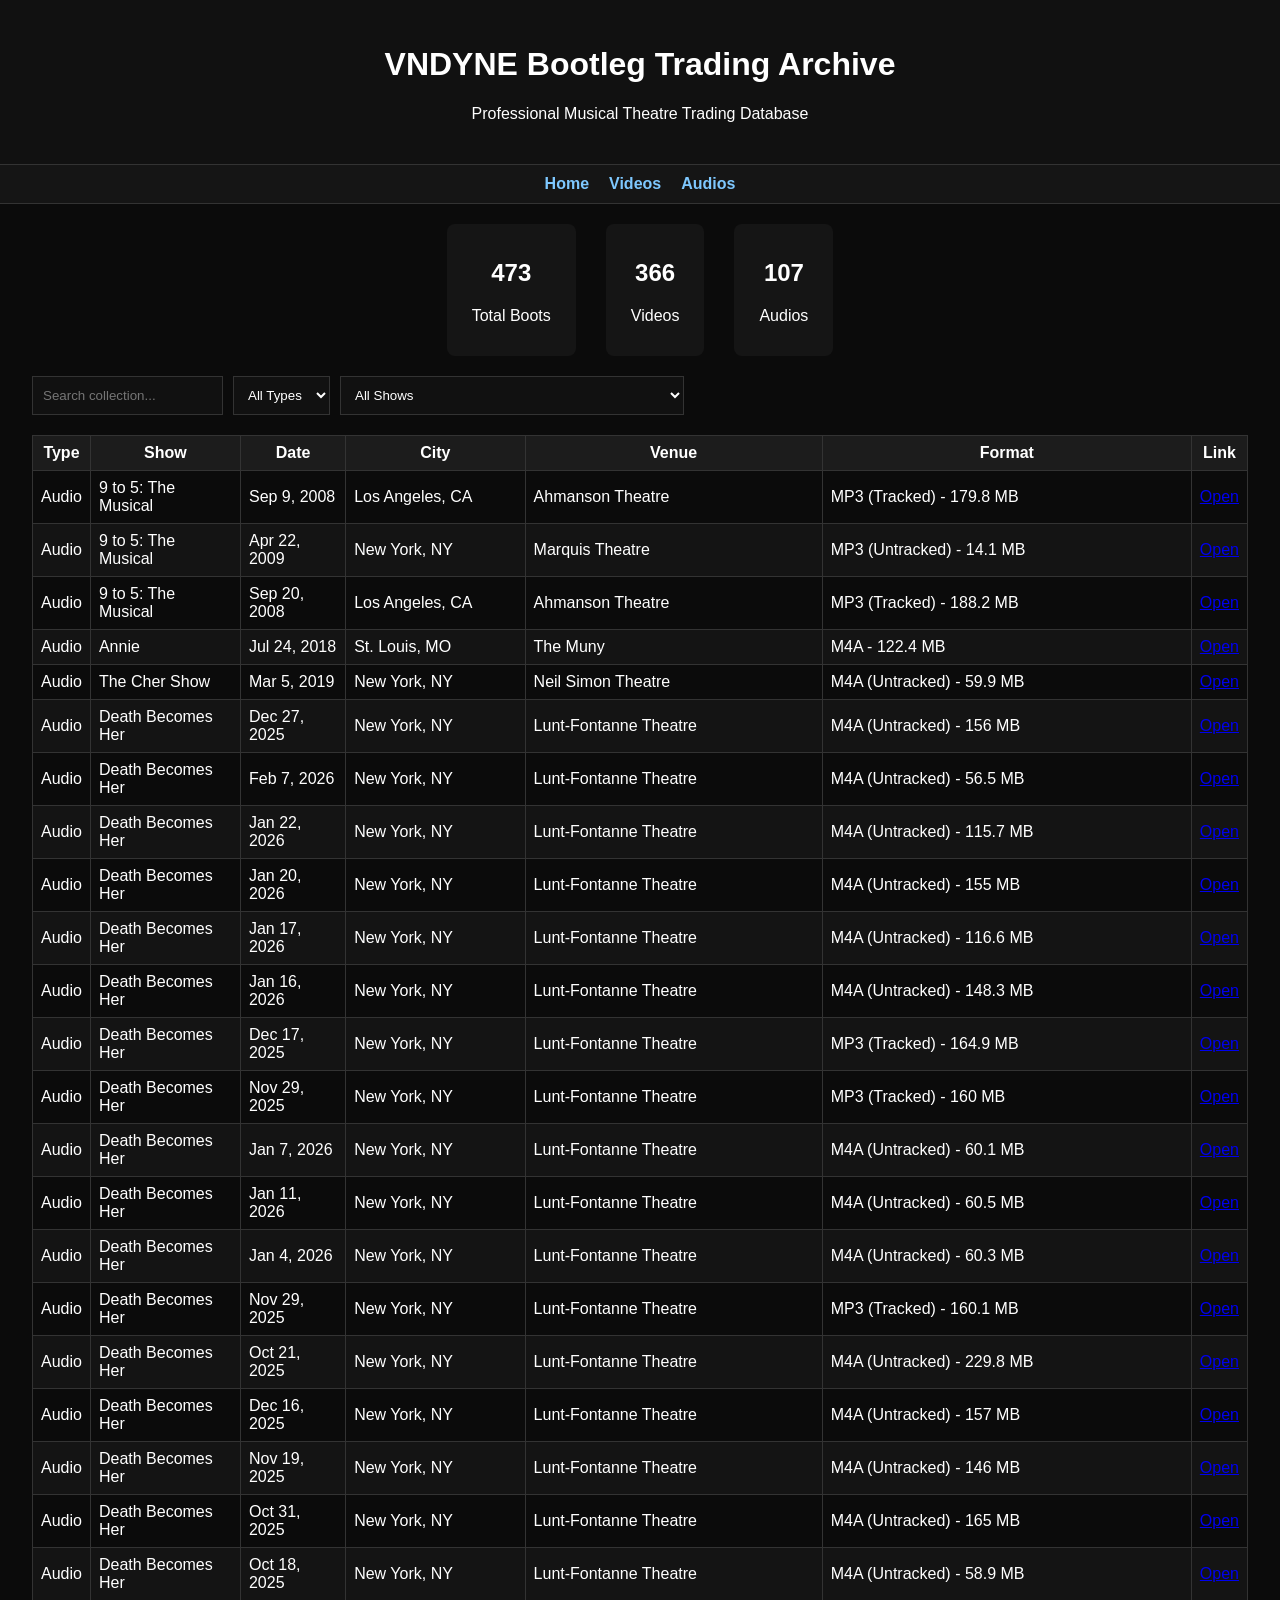
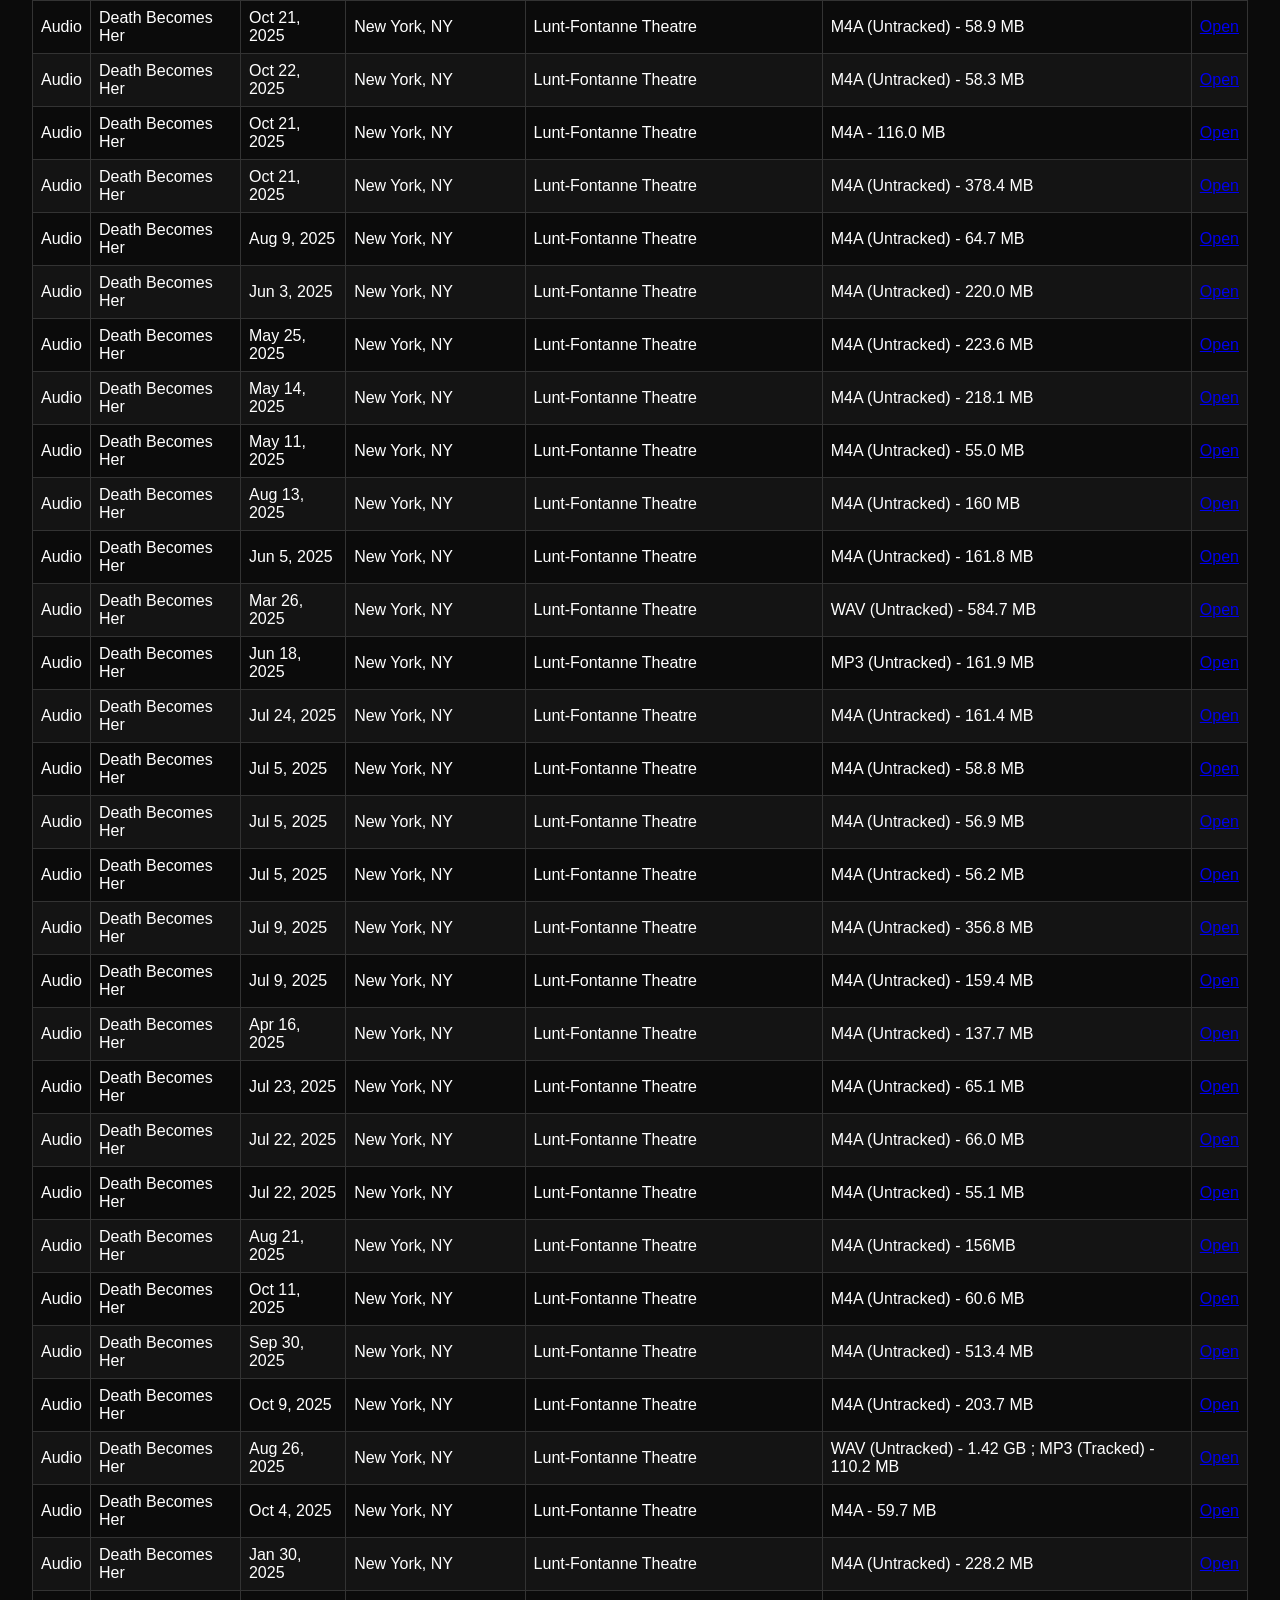
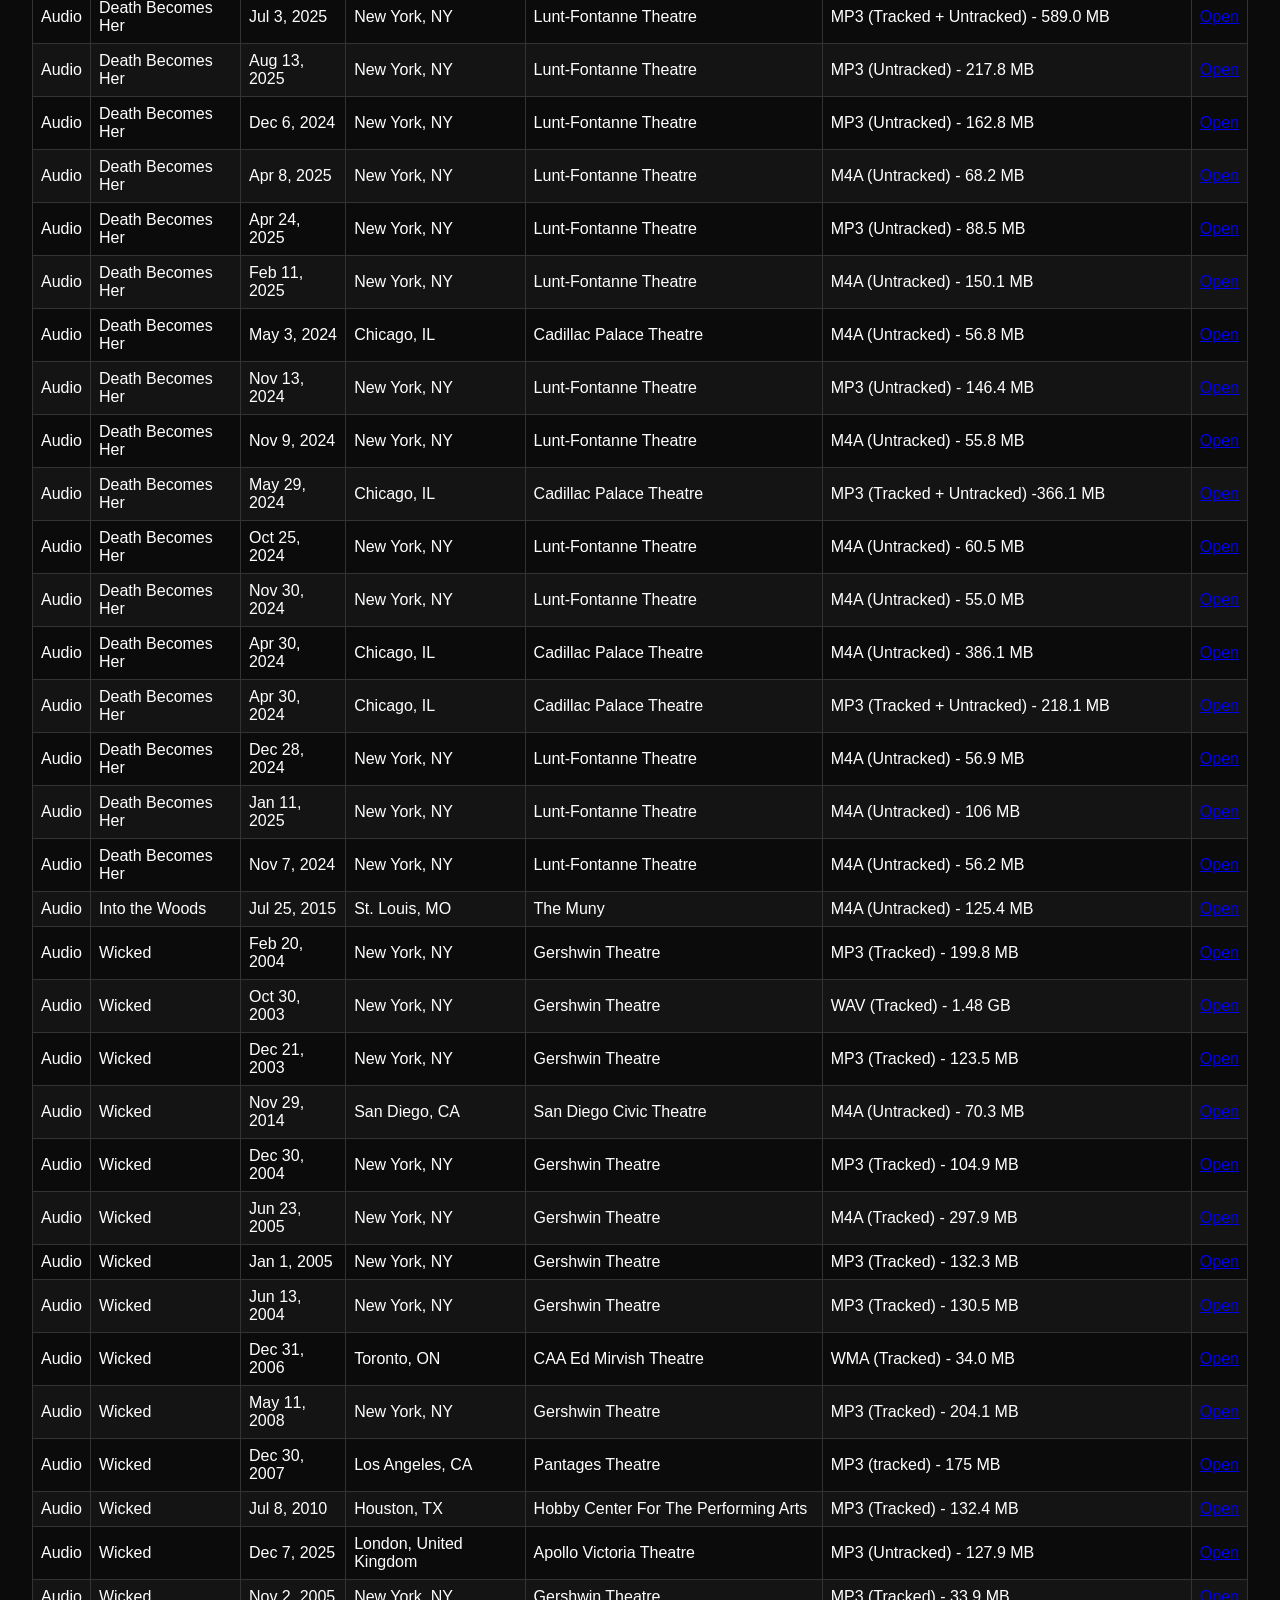
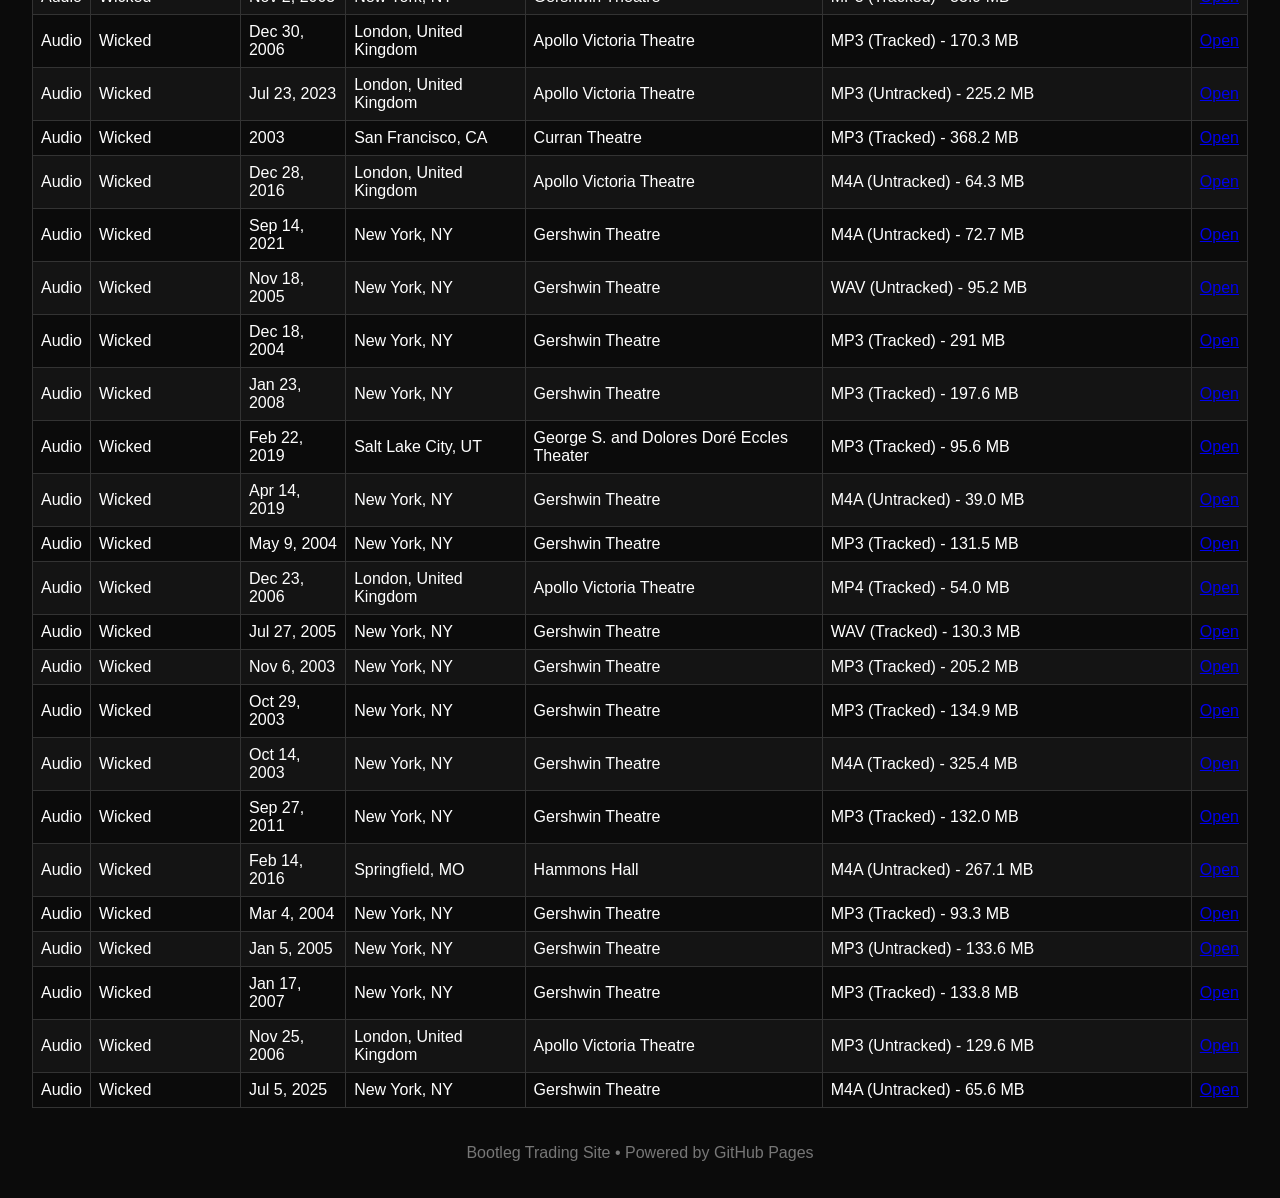
==== audios.html @ 9b668220 "Add files via upload" ====
<!DOCTYPE html>
<html>
<head>
<meta charset="UTF-8">
<title>Audio Collection</title>
<link rel="stylesheet" href="style.css">
</head>

<body>

<header>
<h1>VNDYNE Bootleg Trading Archive</h1>
<p>Professional Musical Theatre Trading Database</p>
</header>

<nav>
<a href="index.html">Home</a>
<a href="videos.html">Videos</a>
<a href="audios.html"><b>Audios</b></a>
</nav>

<div class="container">

<section class="stats">
<div class="stat">
<h2 id="totalCount">0</h2>
<p>Total Boots</p>
</div>

<div class="stat">
<h2 id="videoCount">0</h2>
<p>Videos</p>
</div>

<div class="stat">
<h2 id="audioCount">0</h2>
<p>Audios</p>
</div>
</section>

<div class="controls">

<input id="search" placeholder="Search collection..." oninput="apply()">

<select id="typeFilter" onchange="apply()">
<option value="">All Types</option>
<option value="Video">Video</option>
<option value="Audio">Audio</option>
</select>

<select id="showFilter" onchange="apply()">
<option value="">All Shows</option>
</select>

</div>

<table id="collectionTable">

<thead>
<tr>
<th>Type</th>
<th>Show</th>
<th>Date</th>
<th>City</th>
<th>Venue</th>
<th>Format</th>
<th>Link</th>
</tr>
</thead>

<tbody></tbody>

</table>

</div>

<footer>
<p>Bootleg Trading Site • Powered by GitHub Pages</p>
</footer>

<script src="script.js"></script>

<script>
fetch("collection.json").then(r=>r.json()).then(json=>{
data=json
populateShows()
updateStats()
render(data.filter(x=>x['Audio / Video']==='Audio'))
})
</script>

</body>
</html>
---- style.css ----
body{
font-family:Arial, Helvetica, sans-serif;
background:#0b0b0b;
color:white;
margin:0;
}

header{
background:#111;
padding:25px;
text-align:center;
border-bottom:1px solid #333;
}

nav{
display:flex;
justify-content:center;
gap:20px;
padding:10px;
background:#151515;
border-bottom:1px solid #333;
}

nav a{
color:#7ec8ff;
text-decoration:none;
font-weight:bold;
}

.container{
width:95%;
margin:auto;
}

.controls{
margin:20px 0;
display:flex;
gap:10px;
flex-wrap:wrap;
}

input,select{
padding:10px;
background:#111;
color:white;
border:1px solid #333;
}

table{
width:100%;
border-collapse:collapse;
}

th,td{
border:1px solid #333;
padding:8px;
}

th{
background:#1c1c1c;
}

tr:nth-child(even){
background:#141414;
}

tr:hover{
background:#1f1f1f;
}

.stats{
display:flex;
gap:30px;
justify-content:center;
margin:20px 0;
}

.stat{
background:#151515;
padding:15px 25px;
border-radius:8px;
text-align:center;
}

footer{
text-align:center;
padding:20px;
color:#777;
}
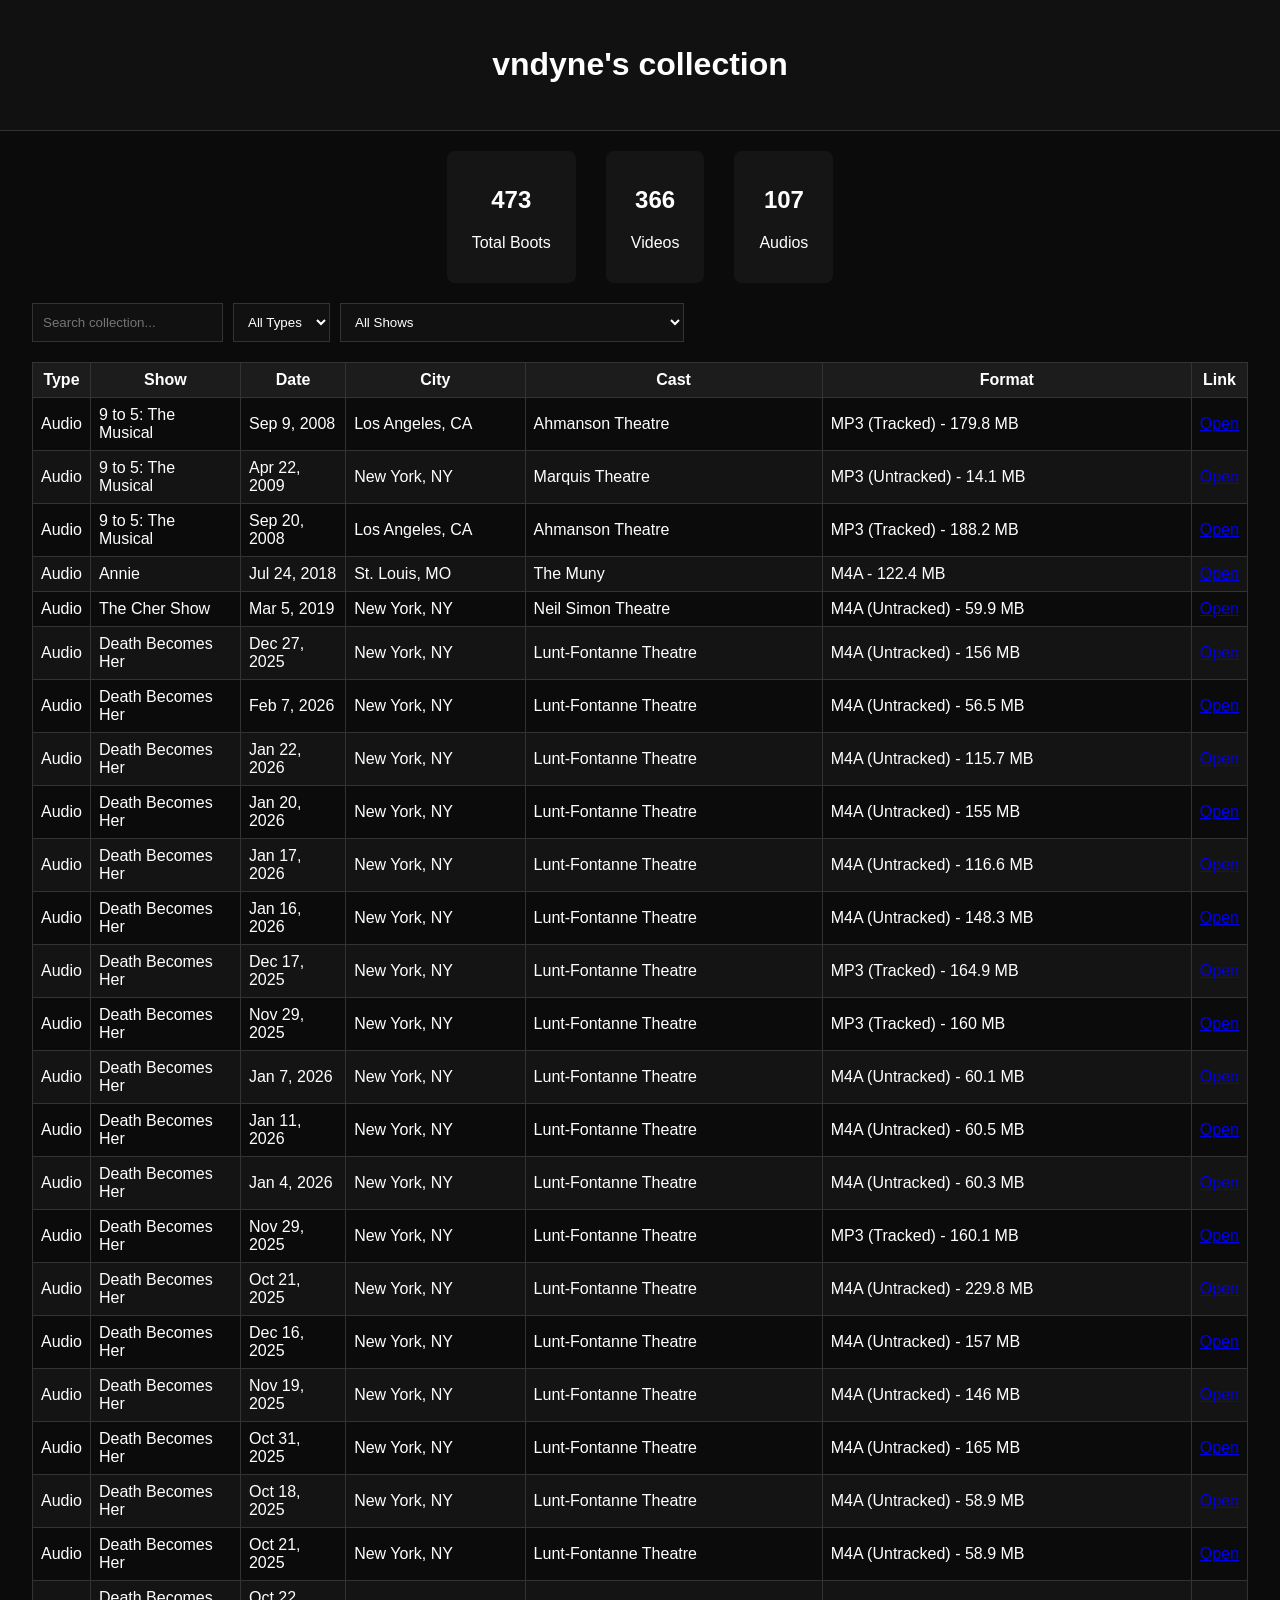
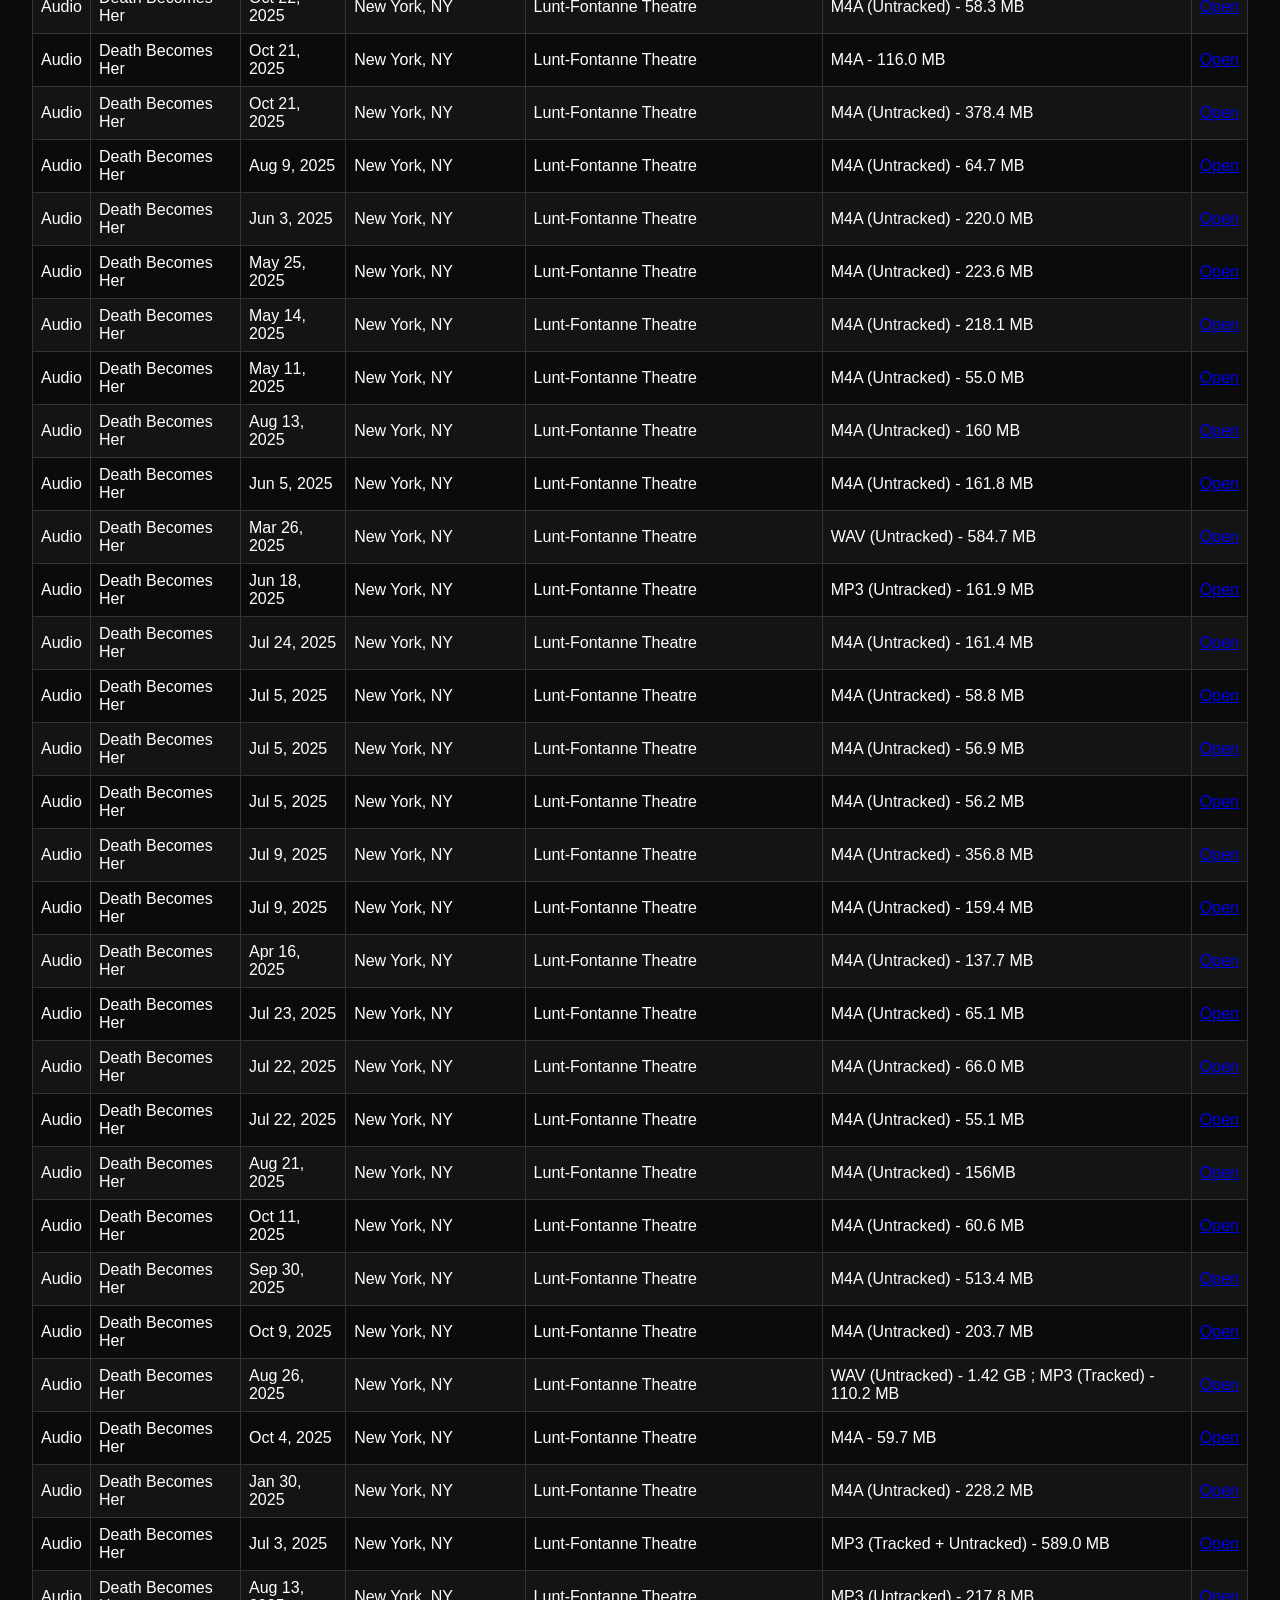
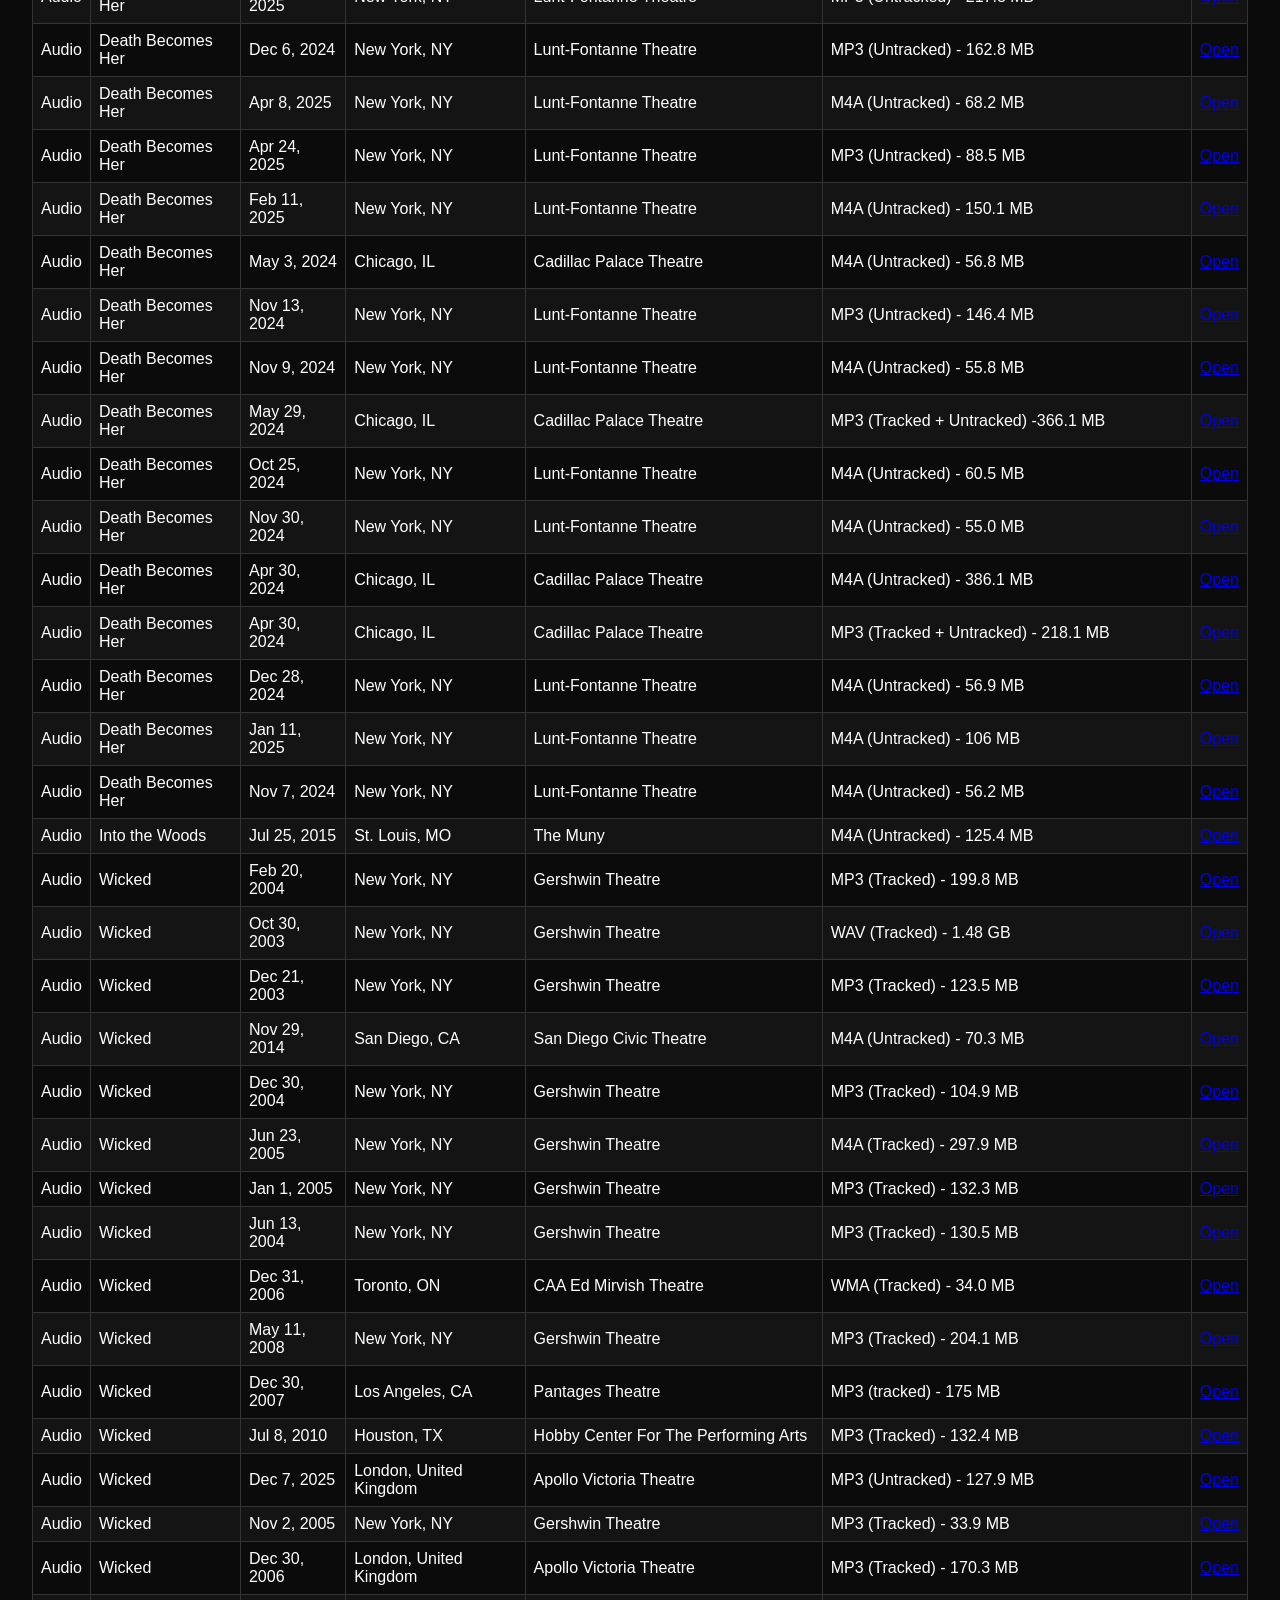
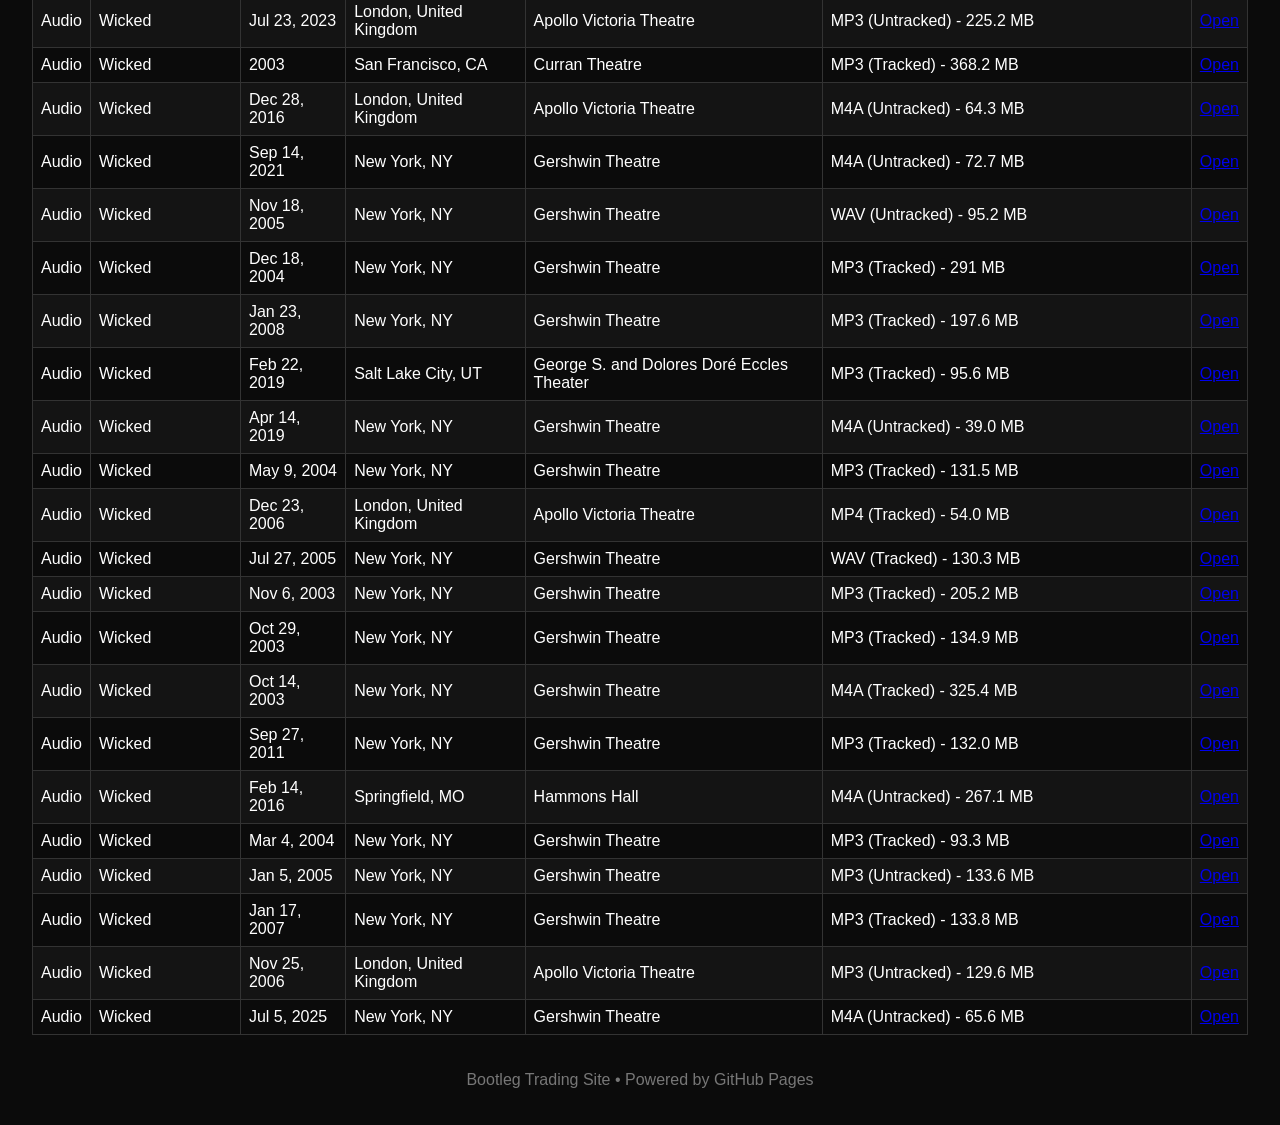
==== commit d38793e1: "Update audios.html" ====
--- a/audios.html
+++ b/audios.html
@@ -10,15 +10,9 @@
 <body>
 
 <header>
-<h1>VNDYNE Bootleg Trading Archive</h1>
-<p>Professional Musical Theatre Trading Database</p>
+<h1>vndyne's collection</h1>
 </header>
 
-<nav>
-<a href="index.html">Home</a>
-<a href="videos.html">Videos</a>
-<a href="audios.html"><b>Audios</b></a>
-</nav>
 
 <div class="container">
 
@@ -63,7 +57,7 @@
 <th>Show</th>
 <th>Date</th>
 <th>City</th>
-<th>Venue</th>
+<th>Cast</th>
 <th>Format</th>
 <th>Link</th>
 </tr>
--- a/style.css
+++ b/style.css
@@ -1,6 +1,6 @@
 
 body{
-font-family:Arial, Helvetica, sans-serif;
+font-family:Poppins, Helvetica, sans-serif;
 background:#0b0b0b;
 color:white;
 margin:0;
